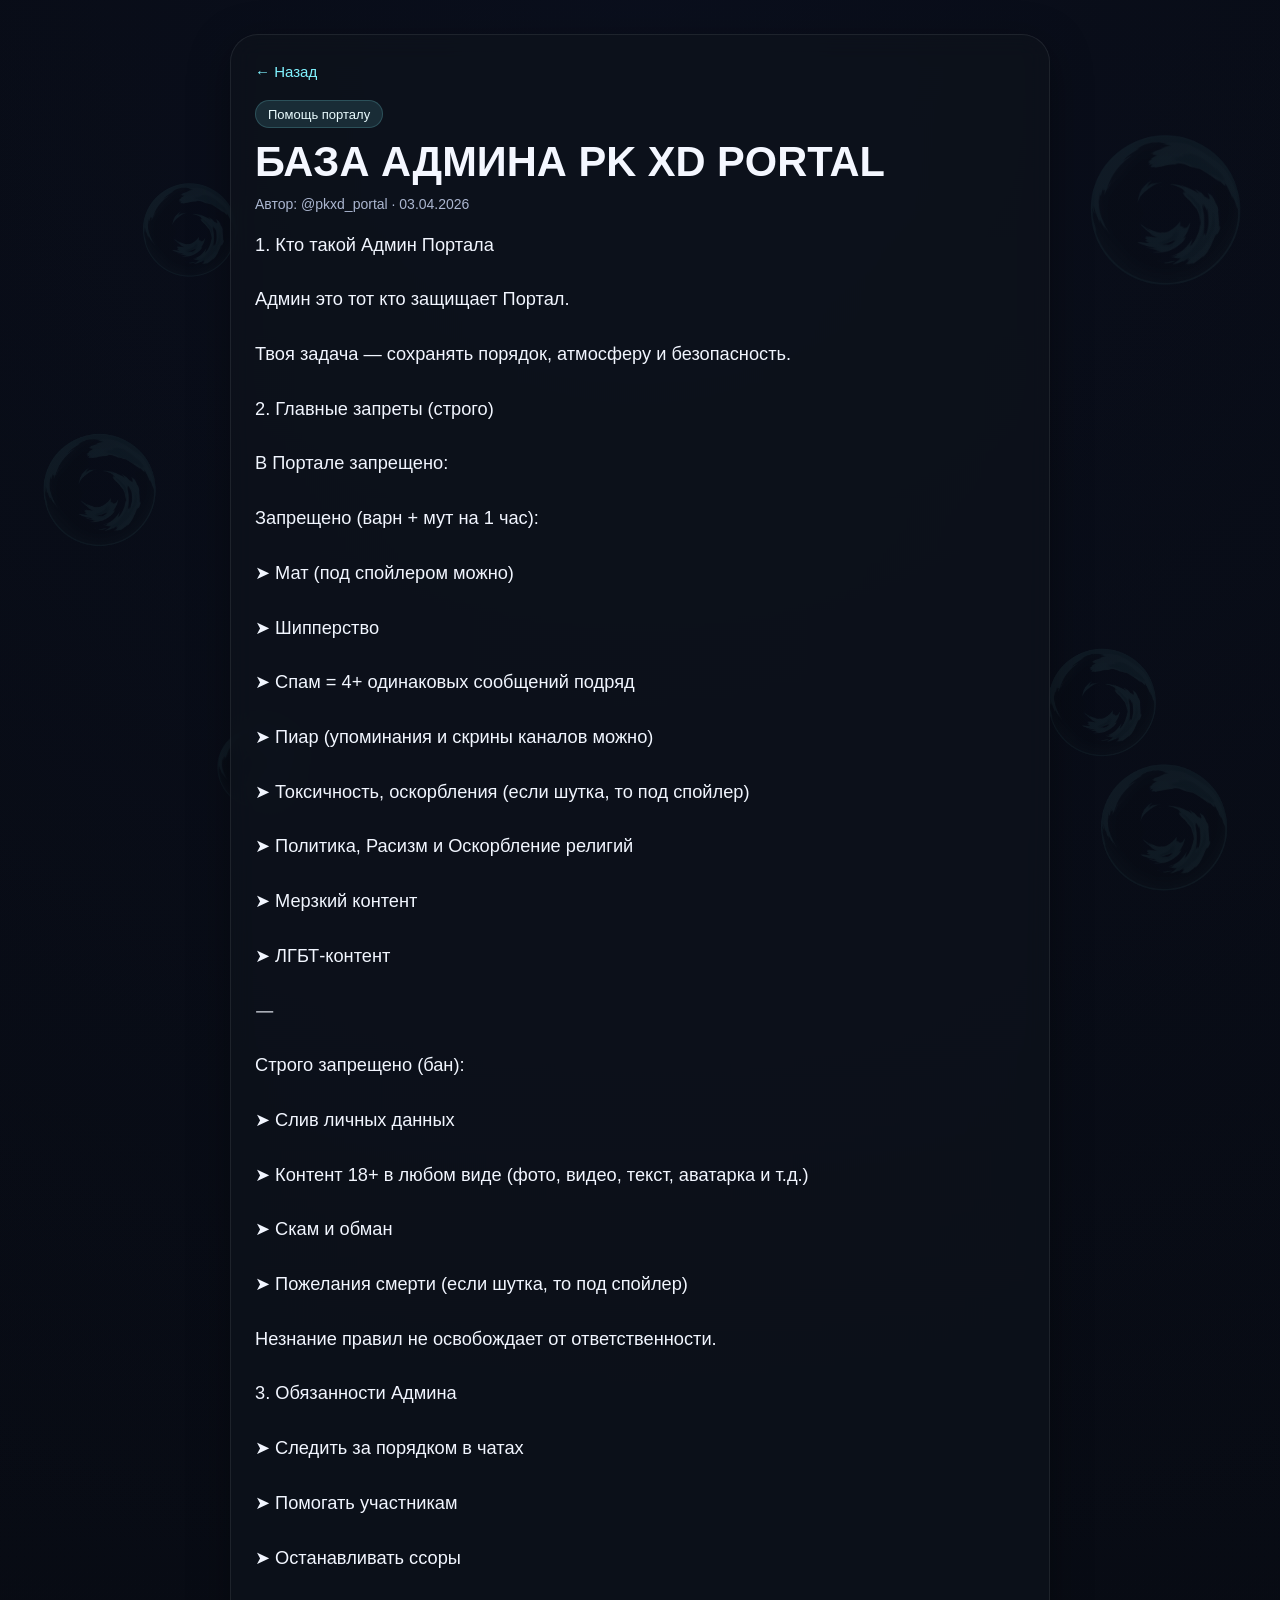
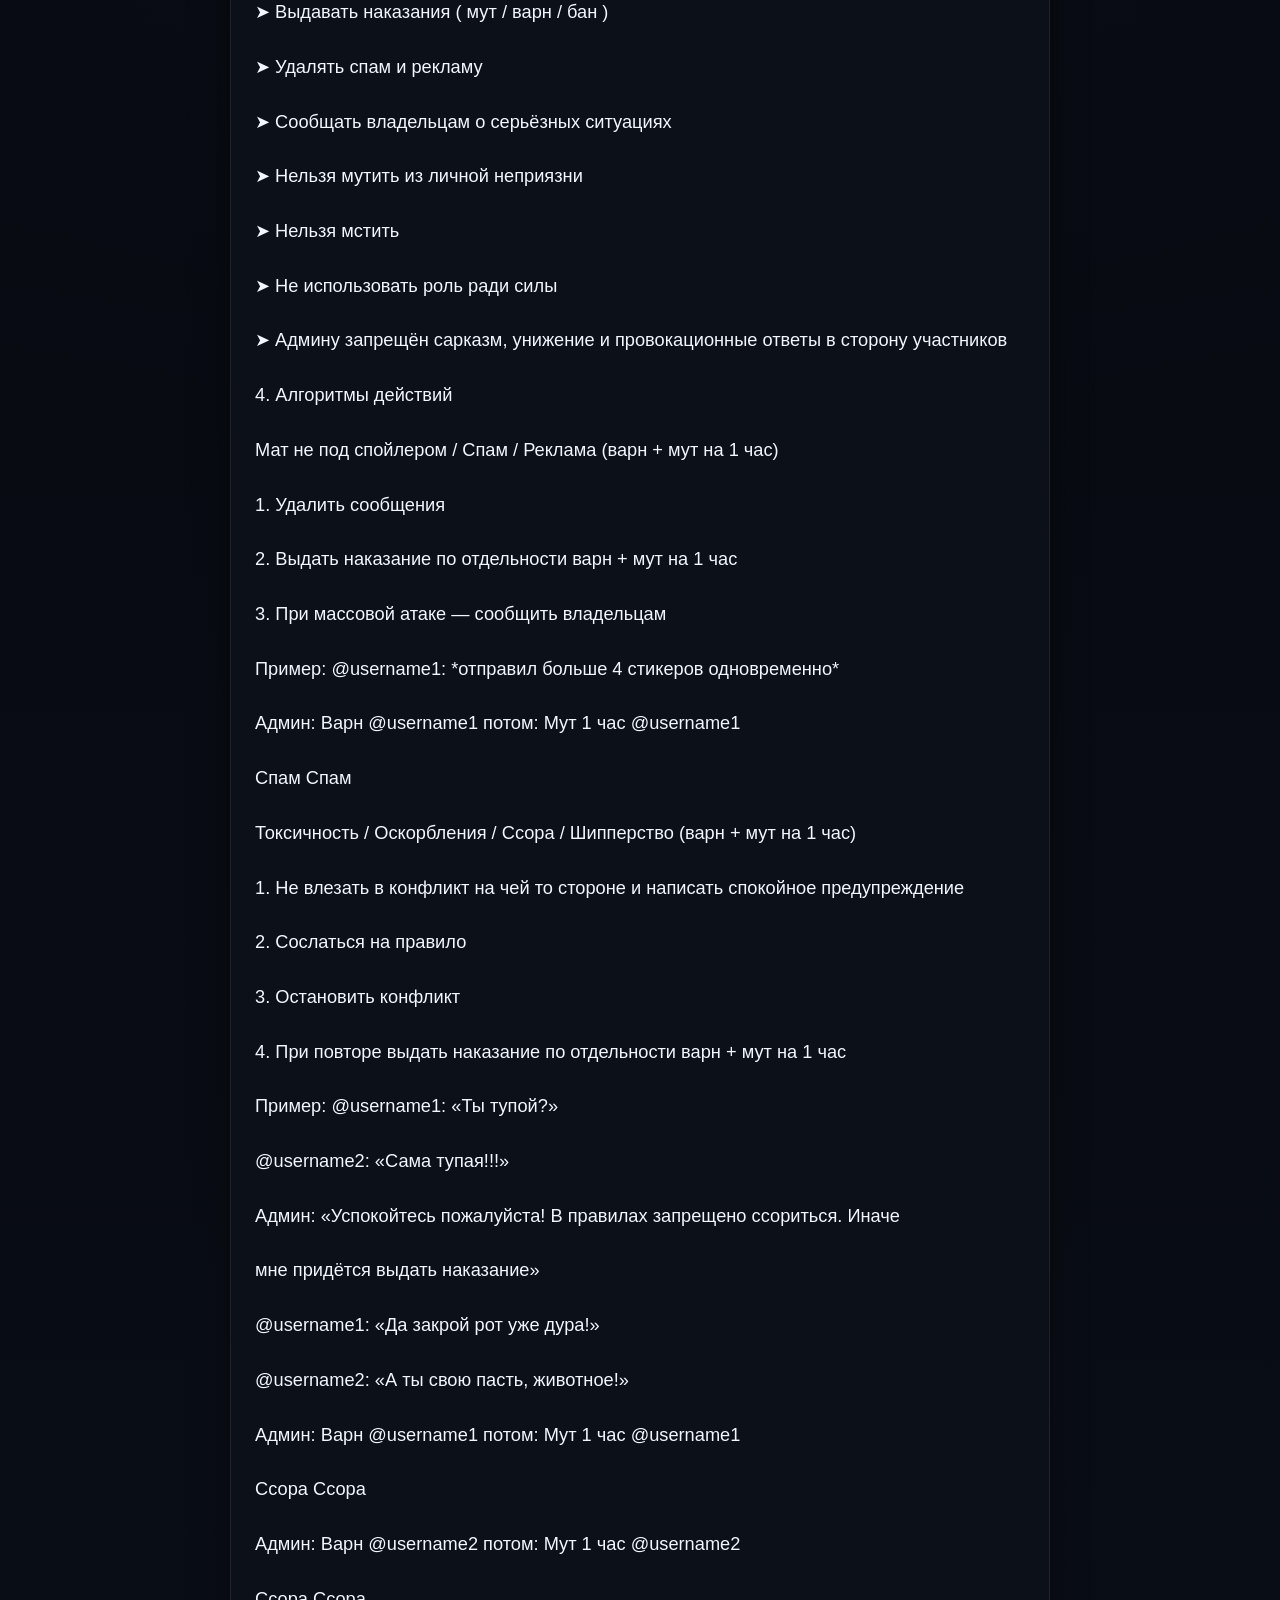
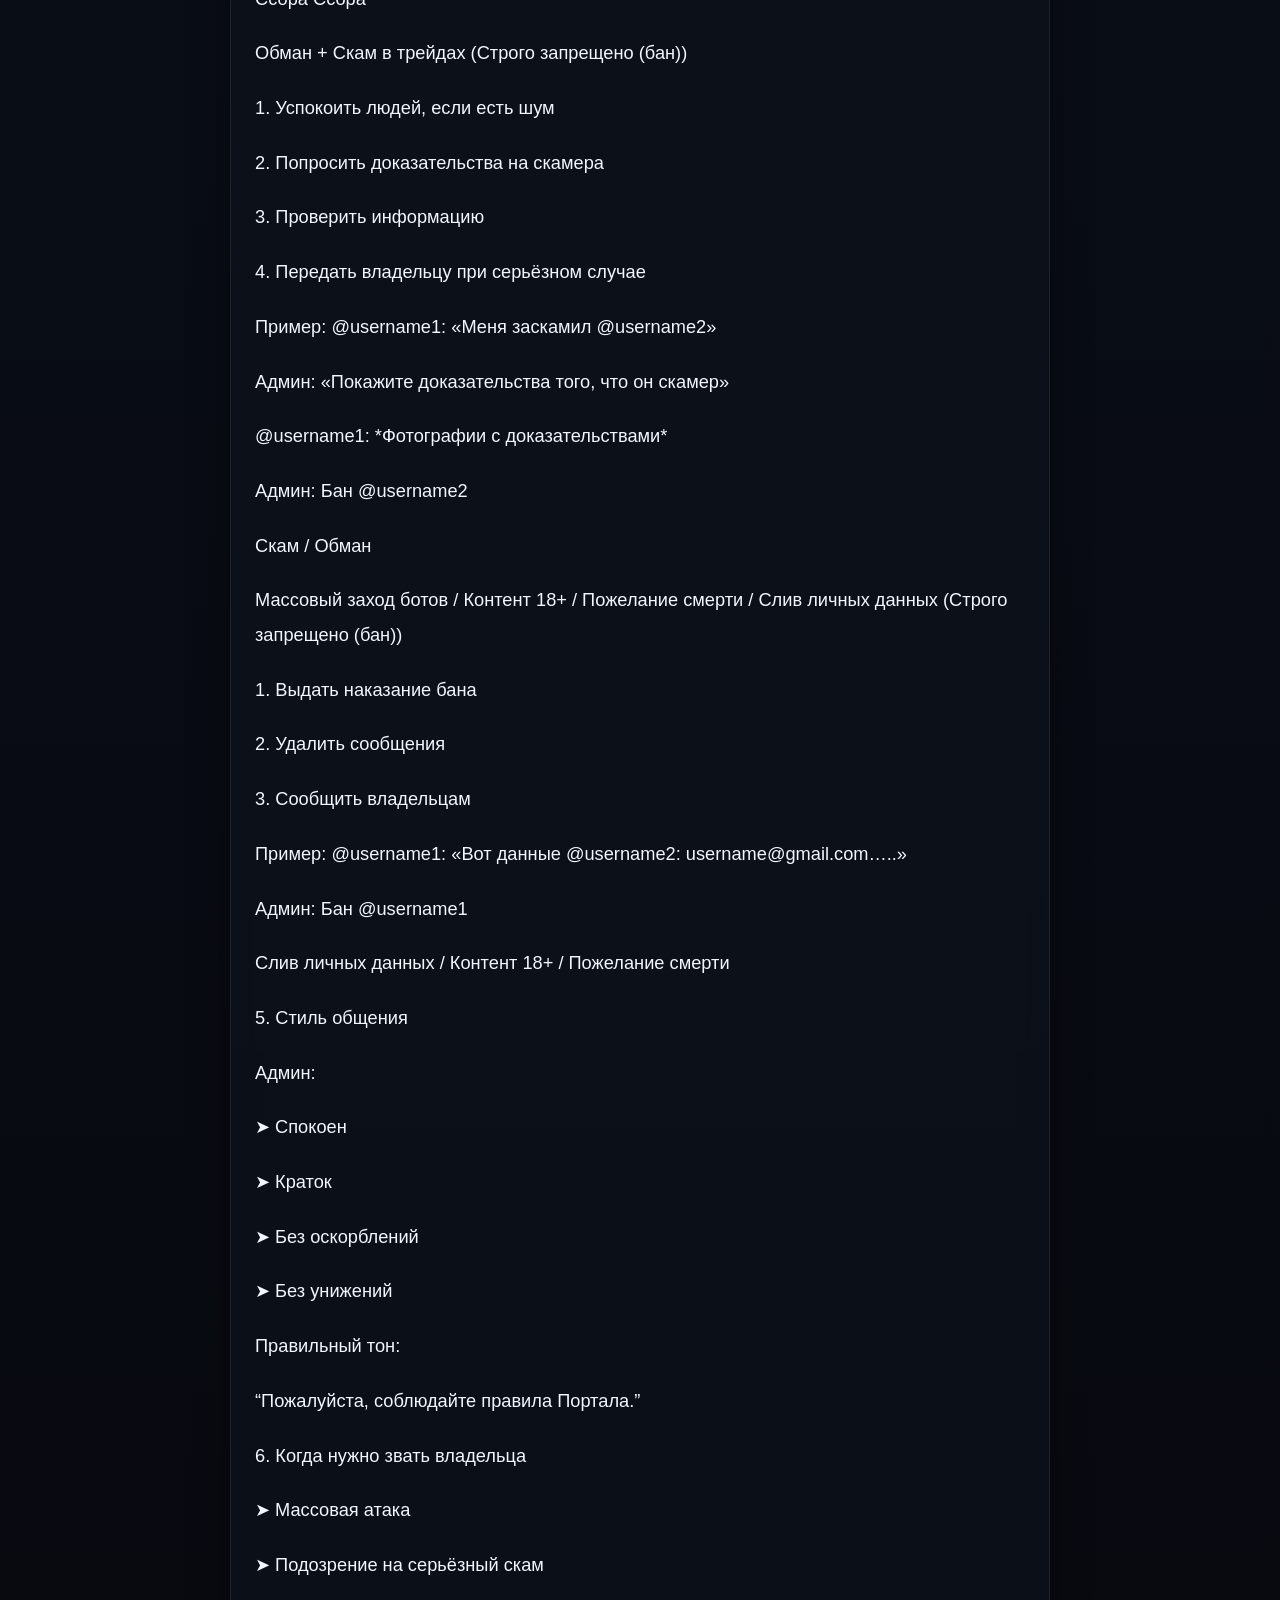
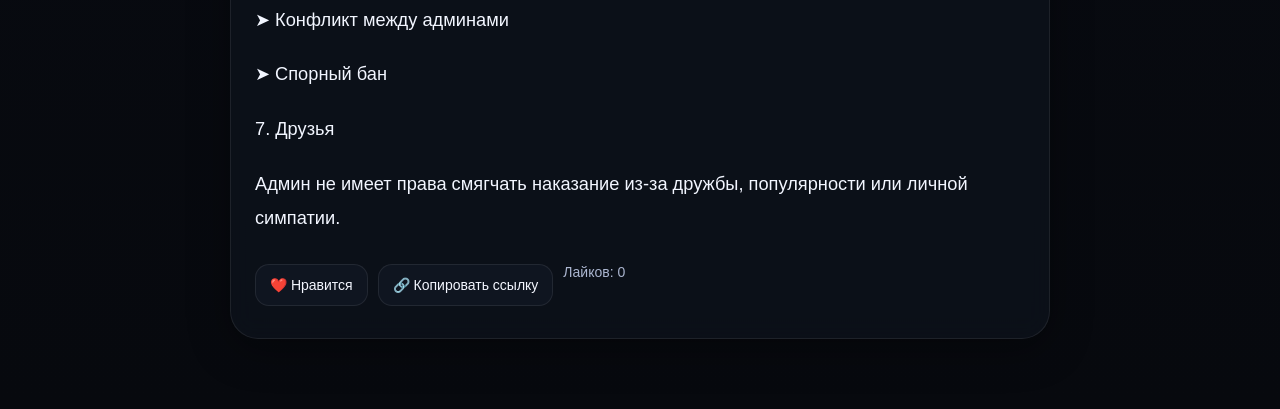
==== posts/baza-admin.html @ b3822180 "Create post: baza-admin" ====
<!DOCTYPE html>
<html lang="ru">
<head>
  <meta charset="UTF-8" />
  <meta name="viewport" content="width=device-width, initial-scale=1.0" />
  <title>БАЗА АДМИНА PK XD PORTAL</title>
  <meta name="description" content="Как стать администратором в PK XD PORTAL" />
  <meta property="og:title" content="БАЗА АДМИНА PK XD PORTAL" />
  <meta property="og:description" content="Как стать администратором в PK XD PORTAL" />
  <meta property="og:type" content="article" />
  <meta property="og:url" content="https://pkxdportal.github.io/pkxd-portal-posts/posts/baza-admin.html" />
  <meta property="og:image" content="https://pkxdportal.github.io/pkxd-portal-posts/assets/portal-badge.png" />
  <link rel="stylesheet" href="../style.css" />
</head>
<body>
  <div class="page-bg"></div>

  <div class="post-page-wrap">
    <div class="post-page">
      <a class="back-link" href="../index.html">← Назад</a>

      <div class="tag-row">
        <span class="tag">Помощь порталу</span>
        
      </div>

      

      <h1>БАЗА АДМИНА PK XD PORTAL</h1>
      <div class="meta">Автор: @pkxd_portal · 03.04.2026</div>

      <div class="post-content">
        <p>1. Кто такой Админ Портала</p><p>Админ это тот кто защищает Портал.</p><p>Твоя задача — сохранять порядок, атмосферу и безопасность.</p><p>2. Главные запреты (строго)</p><p>В Портале запрещено:</p><p>Запрещено (варн + мут на 1 час):</p><p>➤ Мат (под спойлером можно)</p><p>➤ Шипперство</p><p>➤ Спам = 4+ одинаковых сообщений подряд</p><p>➤ Пиар (упоминания и скрины каналов можно)</p><p>➤ Токсичность, оскорбления (если шутка, то под спойлер)</p><p>➤ Политика, Расизм и Оскорбление религий</p><p>➤ Мерзкий контент</p><p>➤ ЛГБТ-контент</p><p>⸻</p><p>Строго запрещено (бан):</p><p>➤ Слив личных данных</p><p>➤ Контент 18+ в любом виде (фото, видео, текст, аватарка и т.д.)</p><p>➤ Скам и обман</p><p>➤ Пожелания смерти (если шутка, то под спойлер)</p><p>Незнание правил не освобождает от ответственности.</p><p>3. Обязанности Админа</p><p>➤ Следить за порядком в чатах</p><p>➤ Помогать участникам</p><p>➤ Останавливать ссоры</p><p>➤ Выдавать наказания ( мут / варн / бан )</p><p>➤ Удалять спам и рекламу</p><p>➤ Сообщать владельцам о серьёзных ситуациях</p><p>➤ Нельзя мутить из личной неприязни</p><p>➤ Нельзя мстить</p><p>➤ Не использовать роль ради силы</p><p>➤ Админу запрещён сарказм, унижение и провокационные ответы в сторону участников</p><p>4. Алгоритмы действий</p><p>Мат не под спойлером / Спам / Реклама (варн + мут на 1 час)</p><p>1. Удалить сообщения</p><p>2. Выдать наказание по отдельности варн + мут на 1 час</p><p>3. При массовой атаке — сообщить владельцам</p><p>Пример: @username1: *отправил больше 4 стикеров одновременно*</p><p>Админ: Варн @username1    потом:      Мут 1 час @username1</p><p>Спам                                            Спам</p><p>Токсичность / Оскорбления / Ссора / Шипперство (варн + мут на 1 час)</p><p>1. Не влезать в конфликт на чей то стороне и написать спокойное предупреждение</p><p>2. Сослаться на правило</p><p>3. Остановить конфликт</p><p>4. При повторе выдать наказание по отдельности варн + мут на 1 час</p><p>Пример: @username1: «Ты тупой?»</p><p>@username2: «Сама тупая!!!»</p><p>Админ: «Успокойтесь пожалуйста! В правилах запрещено ссориться. Иначе</p><p>мне придётся выдать наказание»</p><p>@username1: «Да закрой рот уже дура!»</p><p>@username2: «А ты свою пасть, животное!»</p><p>Админ: Варн @username1    потом:      Мут 1 час @username1</p><p>Ссора                                           Ссора</p><p>Админ: Варн @username2    потом:      Мут 1 час @username2</p><p>Ссора                                           Ссора</p><p>Обман + Скам в трейдах (Строго запрещено (бан))</p><p>1. Успокоить людей, если есть шум</p><p>2. Попросить доказательства на скамера</p><p>3. Проверить информацию</p><p>4. Передать владельцу при серьёзном случае</p><p>Пример: @username1: «Меня заскамил @username2»</p><p>Админ: «Покажите доказательства того, что он скамер»</p><p>@username1: *Фотографии с доказательствами*</p><p>Админ: Бан @username2</p><p>Скам / Обман</p><p>Массовый заход ботов / Контент 18+ / Пожелание смерти / Слив личных данных (Строго запрещено (бан))</p><p>1. Выдать наказание бана</p><p>2. Удалить сообщения</p><p>3. Сообщить владельцам</p><p>Пример: @username1: «Вот данные @username2: username@gmail.com…..»</p><p>Админ: Бан @username1</p><p>Слив личных данных / Контент 18+ / Пожелание смерти</p><p>5. Стиль общения</p><p>Админ:</p><p>➤ Спокоен</p><p>➤ Краток</p><p>➤ Без оскорблений</p><p>➤ Без унижений</p><p>Правильный тон:</p><p>“Пожалуйста, соблюдайте правила Портала.”</p><p>6. Когда нужно звать владельца</p><p>➤ Массовая атака</p><p>➤ Подозрение на серьёзный скам</p><p>➤ Конфликт между админами</p><p>➤ Спорный бан</p><p>7. Друзья</p><p>Админ не имеет права смягчать наказание из-за дружбы, популярности или личной симпатии.</p>
      </div>

      <div class="post-actions">
        <button class="action-btn" id="likeBtn">❤️ Нравится</button>
        <button class="action-btn" id="copyBtn">🔗 Копировать ссылку</button>
        <span class="like-count" id="likeCount">Лайков: 0</span>
      </div>
    </div>
  </div>

  <script>
    const slug = "baza-admin";
    const likeKey = "likes_" + slug;
    const likedKey = "liked_" + slug;

    const countEl = document.getElementById("likeCount");
    const likeBtn = document.getElementById("likeBtn");
    const copyBtn = document.getElementById("copyBtn");

    function refreshLikes() {
      const count = parseInt(localStorage.getItem(likeKey) || "0", 10);
      const liked = localStorage.getItem(likedKey) === "1";
      countEl.textContent = "Лайков: " + count;
      likeBtn.textContent = liked ? "💖 Лайк поставлен" : "❤️ Нравится";
    }

    likeBtn.addEventListener("click", () => {
      const liked = localStorage.getItem(likedKey) === "1";
      let count = parseInt(localStorage.getItem(likeKey) || "0", 10);

      if (liked) {
        count = Math.max(0, count - 1);
        localStorage.setItem(likedKey, "0");
      } else {
        count += 1;
        localStorage.setItem(likedKey, "1");
      }

      localStorage.setItem(likeKey, String(count));
      refreshLikes();
    });

    copyBtn.addEventListener("click", async () => {
      try {
        await navigator.clipboard.writeText(window.location.href);
        copyBtn.textContent = "✅ Ссылка скопирована";
        setTimeout(() => {
          copyBtn.textContent = "🔗 Копировать ссылку";
        }, 1800);
      } catch (e) {
        alert("Не удалось скопировать ссылку");
      }
    });

    refreshLikes();
  </script>
</body>
</html>
---- style.css ----
* {
  box-sizing: border-box;
}

:root {
  --bg: #07090e;
  --panel: rgba(18, 22, 32, 0.82);
  --panel-border: rgba(255, 255, 255, 0.08);
  --text: #f4f7ff;
  --muted: #acb7d1;
  --accent: #80f3ff;
  --accent-2: #ff77d9;
  --danger: #ff6f7d;
  --shadow: 0 10px 40px rgba(0, 0, 0, 0.35);
}

html {
  scroll-behavior: smooth;
}

body {
  margin: 0;
  font-family: Inter, Arial, sans-serif;
  background:
    radial-gradient(circle at top, rgba(20, 30, 60, 0.35), transparent 40%),
    linear-gradient(180deg, #05070c, #090d16 60%, #07090e);
  color: var(--text);
  min-height: 100vh;
  overflow-x: hidden;
}

.page-bg {
  position: fixed;
  inset: 0;
  pointer-events: none;
  z-index: 0;
  background-image:
    url("assets/portal-bg.webp"),
    url("assets/portal-bg.webp"),
    url("assets/portal-bg.webp"),
    url("assets/portal-bg.webp"),
    url("assets/portal-bg.webp"),
    url("assets/portal-bg.webp");
  background-repeat: no-repeat;
  background-size:
    160px 160px,
    120px 120px,
    135px 135px,
    100px 100px,
    115px 115px,
    85px 85px;
  background-position:
    right 34px top 130px,
    left 40px top 430px,
    right 48px top 760px,
    left 140px top 180px,
    right 120px bottom 140px,
    left 18% bottom 90px;
  opacity: 0.06;
}

.container {
  position: relative;
  z-index: 1;
  max-width: 980px;
  margin: 0 auto;
  padding: 36px 20px 60px;
}

.hero {
  margin-bottom: 28px;
}

.hero-top {
  display: flex;
  align-items: center;
  justify-content: space-between;
  gap: 16px;
  margin-bottom: 22px;
  flex-wrap: wrap;
}

.hero-title-wrap {
  display: flex;
  align-items: center;
  gap: 16px;
  min-width: 0;
}

.hero-icon {
  width: 64px;
  height: 64px;
  object-fit: contain;
  filter: drop-shadow(0 0 18px rgba(128, 243, 255, 0.18));
}

.hero h1 {
  margin: 0;
  font-size: 3rem;
  line-height: 1;
  letter-spacing: -0.03em;
}

.subtitle {
  margin: 10px 0 0;
  color: var(--muted);
  font-size: 1.1rem;
}

.owner-actions {
  margin-left: auto;
  display: flex;
  gap: 10px;
  align-items: center;
  flex-wrap: wrap;
}

.owner-btn,
.primary-btn,
.secondary-btn {
  border: 1px solid rgba(255, 255, 255, 0.08);
  background: rgba(18, 24, 36, 0.82);
  color: var(--text);
  border-radius: 14px;
  padding: 10px 14px;
  cursor: pointer;
  font-size: 14px;
  box-shadow: var(--shadow);
  transition: border-color 0.18s ease, transform 0.18s ease, opacity 0.18s ease;
}

.owner-btn:hover,
.primary-btn:hover,
.secondary-btn:hover {
  border-color: rgba(128, 243, 255, 0.22);
  transform: translateY(-1px);
}

.primary-btn {
  background: rgba(128, 243, 255, 0.12);
}

.secondary-btn {
  background: rgba(18, 24, 36, 0.82);
}

.primary-btn:disabled,
.secondary-btn:disabled,
.owner-btn:disabled {
  opacity: 0.6;
  cursor: not-allowed;
  transform: none;
}

.toolbar {
  display: flex;
  gap: 12px;
  flex-wrap: wrap;
}

.search-input,
.filter-select,
.form-input,
.form-textarea {
  background: rgba(17, 23, 34, 0.82);
  color: var(--text);
  border: 1px solid rgba(255, 255, 255, 0.08);
  border-radius: 16px;
  padding: 14px 16px;
  font-size: 15px;
  outline: none;
  box-shadow: var(--shadow);
  width: 100%;
}

.search-input::placeholder,
.form-input::placeholder,
.form-textarea::placeholder {
  color: rgba(172, 183, 209, 0.72);
}

.form-textarea {
  min-height: 220px;
  resize: vertical;
  font-family: inherit;
}

.search-input {
  flex: 1 1 320px;
}

.filter-select {
  min-width: 190px;
}

.section {
  margin-top: 28px;
}

.section-title {
  margin: 0 0 14px;
  font-size: 1.2rem;
  color: #dfe8ff;
}

.post-list {
  display: flex;
  flex-direction: column;
  gap: 18px;
}

.post-card {
  position: relative;
  background: var(--panel);
  border: 1px solid var(--panel-border);
  border-radius: 24px;
  padding: 24px 22px;
  backdrop-filter: blur(10px);
  box-shadow: var(--shadow);
  transition: transform 0.18s ease, border-color 0.18s ease, box-shadow 0.18s ease;
  overflow: hidden;
}

.post-card:hover {
  transform: translateY(-3px);
  border-color: rgba(128, 243, 255, 0.2);
  box-shadow: 0 16px 42px rgba(0, 0, 0, 0.45);
}

.post-card-link {
  display: block;
  text-decoration: none;
  color: inherit;
}

.post-card-image {
  width: 100%;
  height: auto;
  display: block;
  border-radius: 18px;
  margin-bottom: 16px;
  object-fit: cover;
  max-height: 380px;
}

.post-card h3 {
  margin: 0 0 10px;
  font-size: 2rem;
  line-height: 1.05;
  padding-right: 48px;
}

.post-card p {
  margin: 0;
  font-size: 1.15rem;
  line-height: 1.65;
  color: #f1f4ff;
}

.post-more-btn {
  position: absolute;
  top: 14px;
  right: 14px;
  display: none;
  width: 42px;
  height: 42px;
  border: 1px solid rgba(255, 255, 255, 0.08);
  background: rgba(18, 24, 36, 0.9);
  color: var(--text);
  border-radius: 999px;
  cursor: pointer;
  font-size: 22px;
  line-height: 1;
  z-index: 2;
  align-items: center;
  justify-content: center;
}

body.admin .post-more-btn {
  display: inline-flex;
}

.meta {
  color: var(--muted);
  font-size: 14px;
  margin-bottom: 16px;
}

.tag-row {
  display: flex;
  gap: 8px;
  flex-wrap: wrap;
  margin-bottom: 12px;
}

.tag {
  display: inline-flex;
  align-items: center;
  min-height: 28px;
  padding: 0 12px;
  border-radius: 999px;
  font-size: 13px;
  color: #eafcff;
  background: rgba(128, 243, 255, 0.12);
  border: 1px solid rgba(128, 243, 255, 0.18);
}

.pin-tag {
  background: rgba(255, 119, 217, 0.12);
  border-color: rgba(255, 119, 217, 0.22);
  color: #ffdff7;
}

.hidden {
  display: none !important;
}

.empty-state {
  background: var(--panel);
  border: 1px solid var(--panel-border);
  border-radius: 24px;
  padding: 24px;
  color: var(--muted);
}

/* modal */
.modal-backdrop {
  position: fixed;
  inset: 0;
  background: rgba(3, 6, 12, 0.76);
  backdrop-filter: blur(6px);
  z-index: 40;
  display: flex;
  align-items: center;
  justify-content: center;
  padding: 20px;
  overflow-y: auto;
}

.modal-card {
  width: 100%;
  max-width: 840px;
  max-height: calc(100vh - 40px);
  background: rgba(14, 18, 28, 0.96);
  border: 1px solid rgba(255, 255, 255, 0.08);
  border-radius: 28px;
  box-shadow: var(--shadow);
  overflow: hidden;
  display: flex;
  flex-direction: column;
}

.modal-header,
.modal-footer {
  padding: 18px 22px;
  border-bottom: 1px solid rgba(255, 255, 255, 0.06);
  flex-shrink: 0;
}

.modal-footer {
  border-bottom: none;
  border-top: 1px solid rgba(255, 255, 255, 0.06);
  display: flex;
  justify-content: flex-end;
  gap: 10px;
}

.modal-header {
  display: flex;
  align-items: center;
  justify-content: space-between;
}

.modal-header h2 {
  margin: 0;
  font-size: 1.3rem;
  padding-right: 12px;
}

.modal-close {
  border: none;
  background: transparent;
  color: var(--text);
  cursor: pointer;
  font-size: 22px;
  flex-shrink: 0;
}

.modal-body {
  padding: 22px;
  display: flex;
  flex-direction: column;
  gap: 16px;
  overflow-y: auto;
}

.form-label {
  display: flex;
  flex-direction: column;
  gap: 8px;
  color: #dfe8ff;
  font-size: 14px;
}

.form-grid {
  display: grid;
  grid-template-columns: 1fr auto;
  gap: 14px;
  align-items: end;
}

.checkbox-label {
  flex-direction: row;
  align-items: center;
  gap: 10px;
  padding-top: 30px;
}

.checkbox-label input[type="checkbox"] {
  width: 18px;
  height: 18px;
}

.image-tools {
  display: grid;
  grid-template-columns: 1fr auto auto;
  gap: 10px;
  align-items: center;
}

.image-preview-wrap {
  width: 100%;
}

.image-preview {
  width: 100%;
  max-height: 260px;
  object-fit: cover;
  display: block;
  border-radius: 18px;
  border: 1px solid rgba(255, 255, 255, 0.08);
}

.admin-menu {
  position: absolute;
  z-index: 50;
  min-width: 180px;
  max-width: calc(100vw - 24px);
  padding: 8px;
  background: rgba(14, 18, 28, 0.98);
  border: 1px solid rgba(255, 255, 255, 0.08);
  border-radius: 16px;
  box-shadow: var(--shadow);
  display: flex;
  flex-direction: column;
  gap: 6px;
}

.admin-menu button {
  border: none;
  background: rgba(255, 255, 255, 0.03);
  color: var(--text);
  text-align: left;
  padding: 10px 12px;
  border-radius: 12px;
  cursor: pointer;
  font-size: 14px;
}

.admin-menu button:hover {
  background: rgba(255, 255, 255, 0.07);
}

.admin-menu .danger-btn {
  color: #ffd7dc;
  background: rgba(255, 111, 125, 0.1);
}

.admin-menu .danger-btn:hover {
  background: rgba(255, 111, 125, 0.16);
}

/* post page */
.post-page-wrap {
  position: relative;
  z-index: 1;
  max-width: 860px;
  margin: 0 auto;
  padding: 34px 20px 70px;
}

.post-page {
  background: rgba(14, 18, 28, 0.78);
  border: 1px solid rgba(255, 255, 255, 0.08);
  border-radius: 28px;
  padding: 28px 24px 32px;
  backdrop-filter: blur(12px);
  box-shadow: var(--shadow);
}

.back-link {
  display: inline-block;
  margin-bottom: 20px;
  color: var(--accent);
  text-decoration: none;
  font-size: 15px;
}

.back-link:hover {
  text-decoration: underline;
}

.post-cover {
  margin-bottom: 18px;
}

.post-cover img {
  width: 100%;
  max-height: 460px;
  object-fit: cover;
  display: block;
  border-radius: 22px;
}

.post-page h1 {
  margin: 0 0 12px;
  font-size: 2.6rem;
  line-height: 1.05;
}

.post-content {
  font-size: 1.14rem;
  line-height: 1.9;
  color: #f2f6ff;
}

.post-content p {
  margin: 0 0 1.1em;
}

.post-content a {
  color: var(--accent);
  text-decoration: underline;
  word-break: break-word;
}

.post-content a:hover {
  opacity: 0.9;
}

.post-actions {
  display: flex;
  gap: 10px;
  flex-wrap: wrap;
  margin-top: 28px;
}

.action-btn {
  border: 1px solid rgba(255, 255, 255, 0.08);
  background: rgba(18, 24, 36, 0.82);
  color: var(--text);
  border-radius: 14px;
  padding: 12px 14px;
  cursor: pointer;
  font-size: 14px;
}

.like-count {
  color: var(--muted);
  font-size: 14px;
}

@media (max-width: 700px) {
  .container {
    padding: 28px 16px 52px;
  }

  .hero {
    margin-bottom: 22px;
  }

  .hero-top {
    gap: 12px;
    margin-bottom: 18px;
  }

  .hero-title-wrap {
    width: 100%;
    gap: 12px;
  }

  .hero h1 {
    font-size: 2rem;
    line-height: 0.98;
    letter-spacing: -0.02em;
  }

  .subtitle {
    font-size: 0.98rem;
    margin-top: 8px;
  }

  .hero-icon {
    width: 44px;
    height: 44px;
    flex-shrink: 0;
  }

  .owner-actions {
    width: 100%;
    margin-left: 0;
    display: flex;
    flex-direction: column;
  }

  .owner-btn,
  .primary-btn,
  .secondary-btn {
    width: 100%;
  }

  .toolbar {
    gap: 10px;
  }

  .search-input,
  .filter-select,
  .form-input,
  .form-textarea {
    width: 100%;
    min-width: 0;
    padding: 14px 14px;
    font-size: 14px;
  }

  .post-card {
    padding: 20px 18px;
    border-radius: 22px;
  }

  .post-card h3,
  .post-page h1 {
    font-size: 1.55rem;
    line-height: 1.04;
  }

  .post-card p,
  .post-content {
    font-size: 1rem;
    line-height: 1.75;
  }

  .meta {
    font-size: 13px;
  }

  .tag {
    font-size: 12px;
    min-height: 26px;
    padding: 0 11px;
  }

  .form-grid,
  .image-tools {
    grid-template-columns: 1fr;
  }

  .checkbox-label {
    padding-top: 4px;
  }

  .modal-backdrop {
    align-items: flex-start;
    padding: 12px;
  }

  .modal-card {
    max-height: calc(100vh - 24px);
    border-radius: 22px;
  }

  .modal-body {
    padding: 16px;
  }

  .modal-header,
  .modal-footer {
    padding: 14px 16px;
  }

  .modal-footer {
    flex-direction: column;
  }

  .post-more-btn {
    top: 12px;
    right: 12px;
    width: 40px;
    height: 40px;
  }

  .admin-menu {
    min-width: 160px;
  }

  .page-bg {
    background-image:
      url("assets/portal-bg.webp"),
      url("assets/portal-bg.webp"),
      url("assets/portal-bg.webp"),
      url("assets/portal-bg.webp"),
      url("assets/portal-bg.webp"),
      url("assets/portal-bg.webp");
    background-repeat: no-repeat;
    background-size:
      96px 96px,
      74px 74px,
      84px 84px,
      64px 64px,
      76px 76px,
      56px 56px;
    background-position:
      right -10px top 205px,
      left -8px top 690px,
      right -10px top 1080px,
      left 74% top 430px,
      left 6px bottom 180px,
      right 12% bottom 80px;
    opacity: 0.05;
  }
}
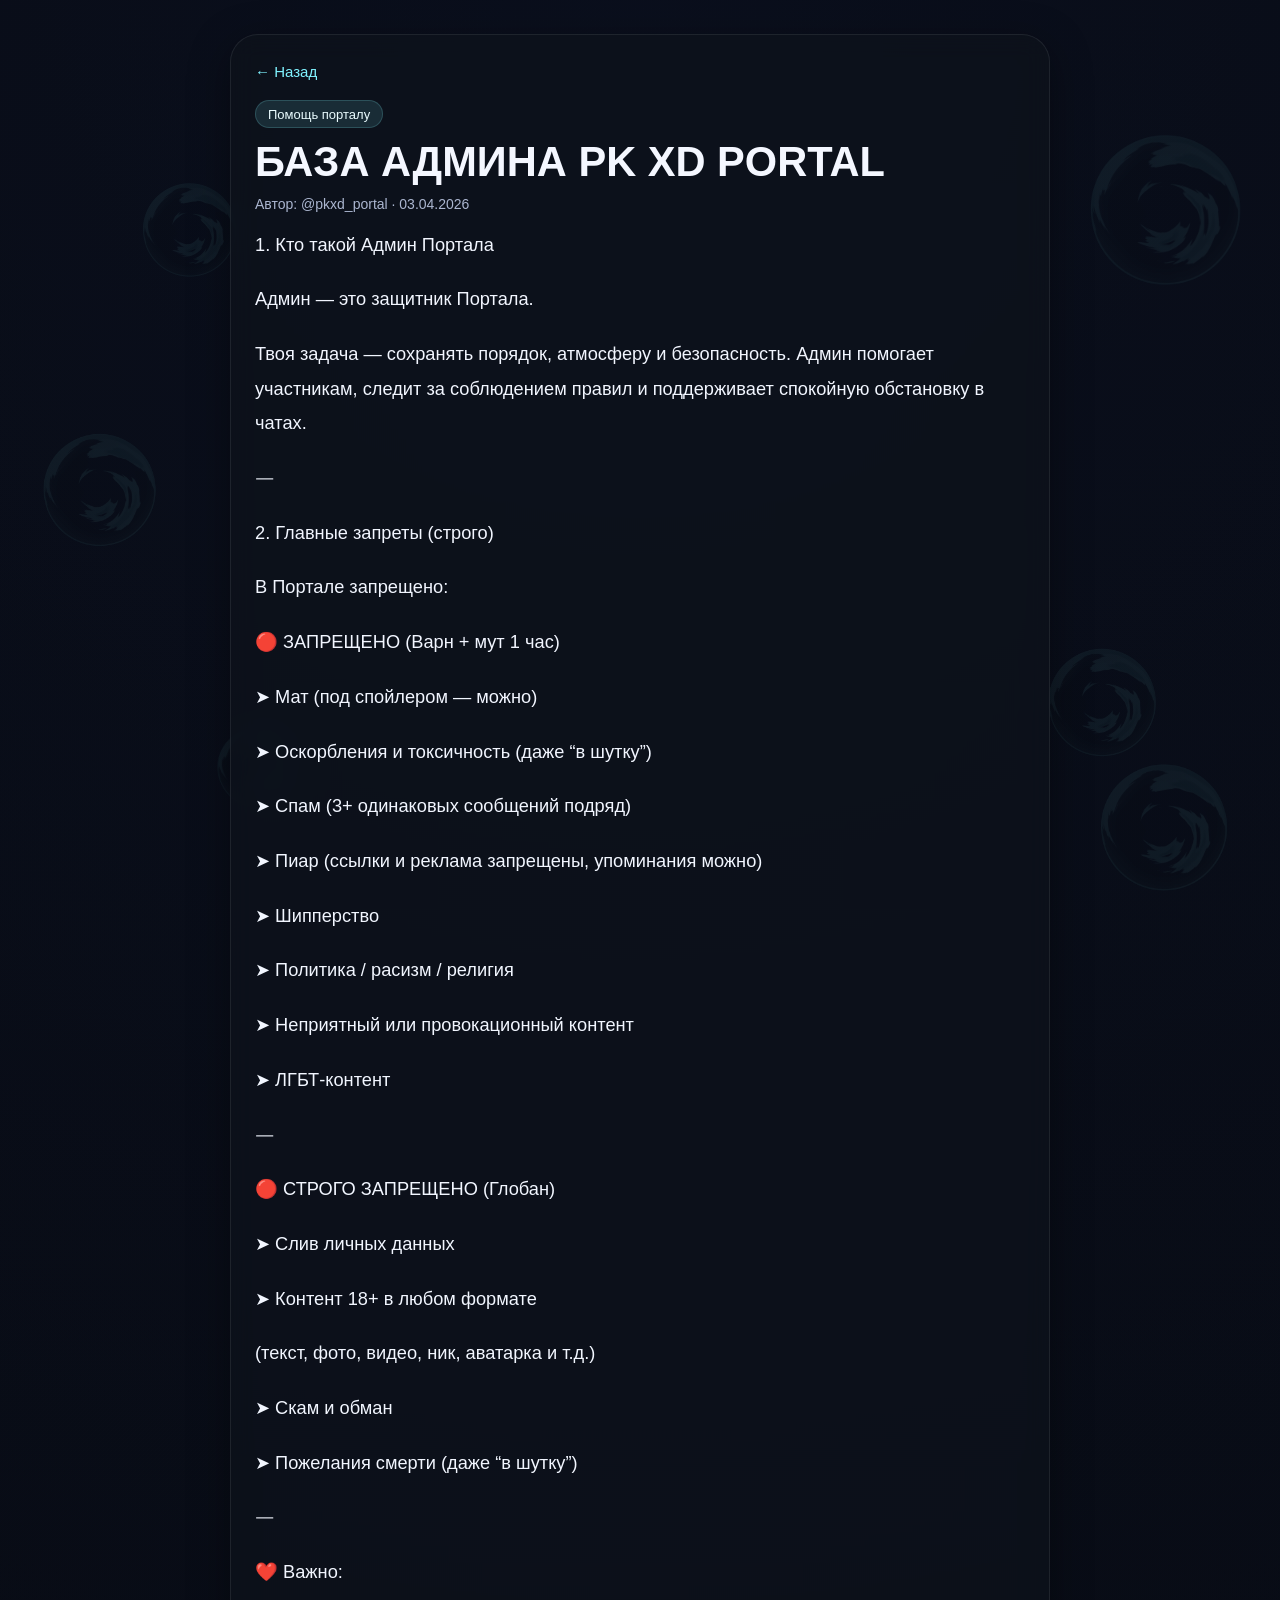
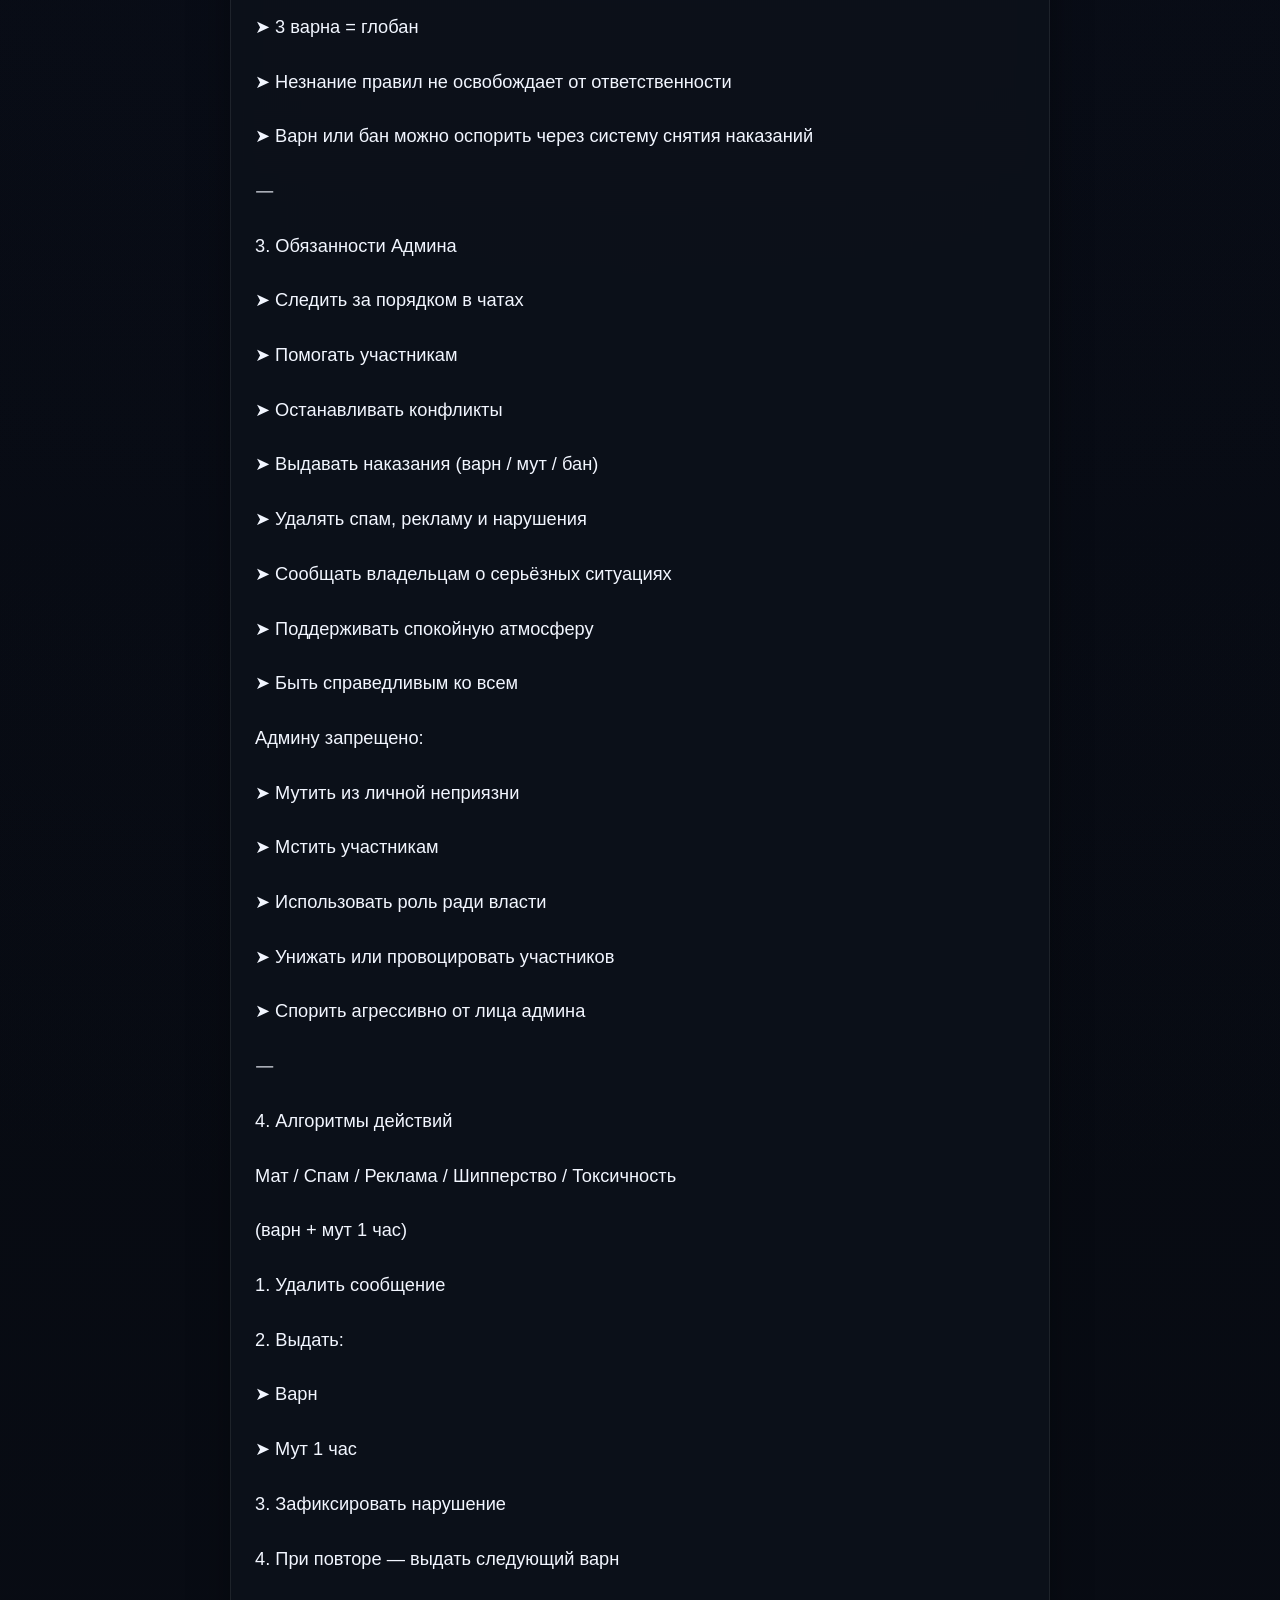
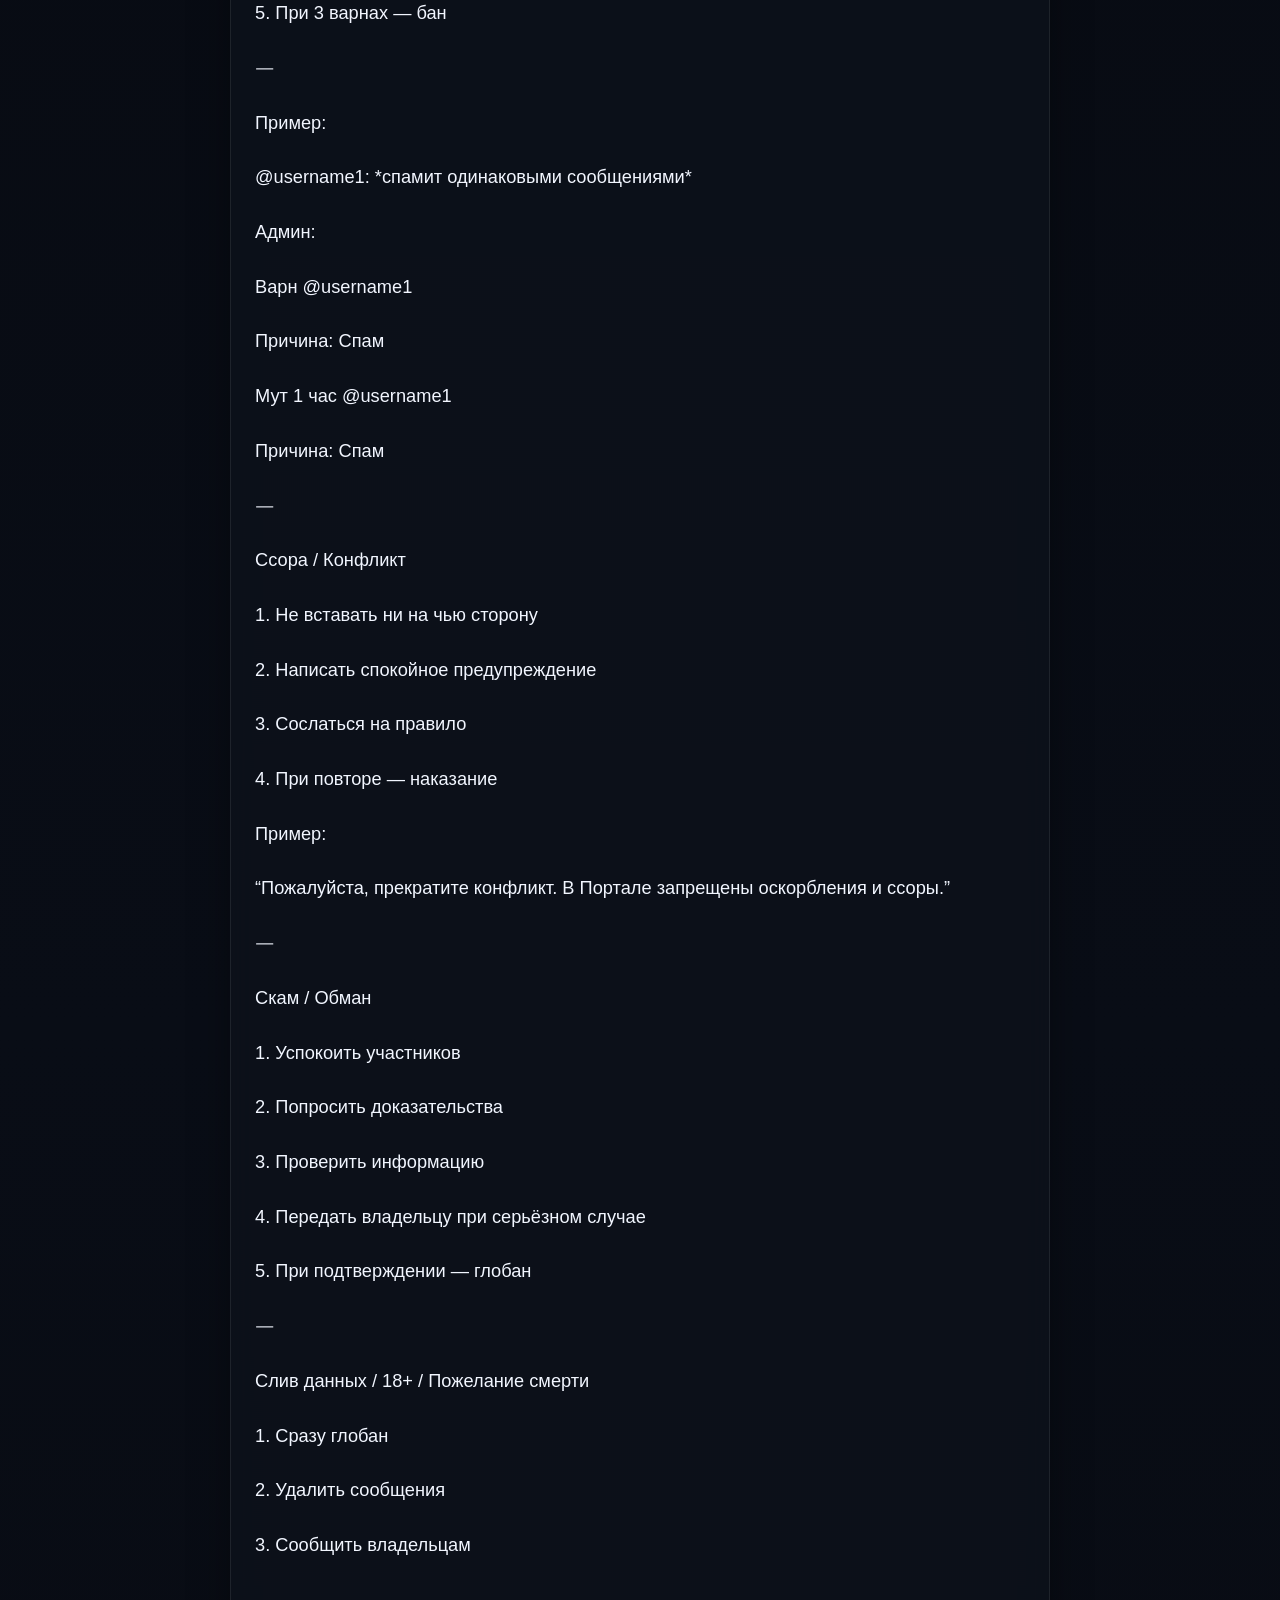
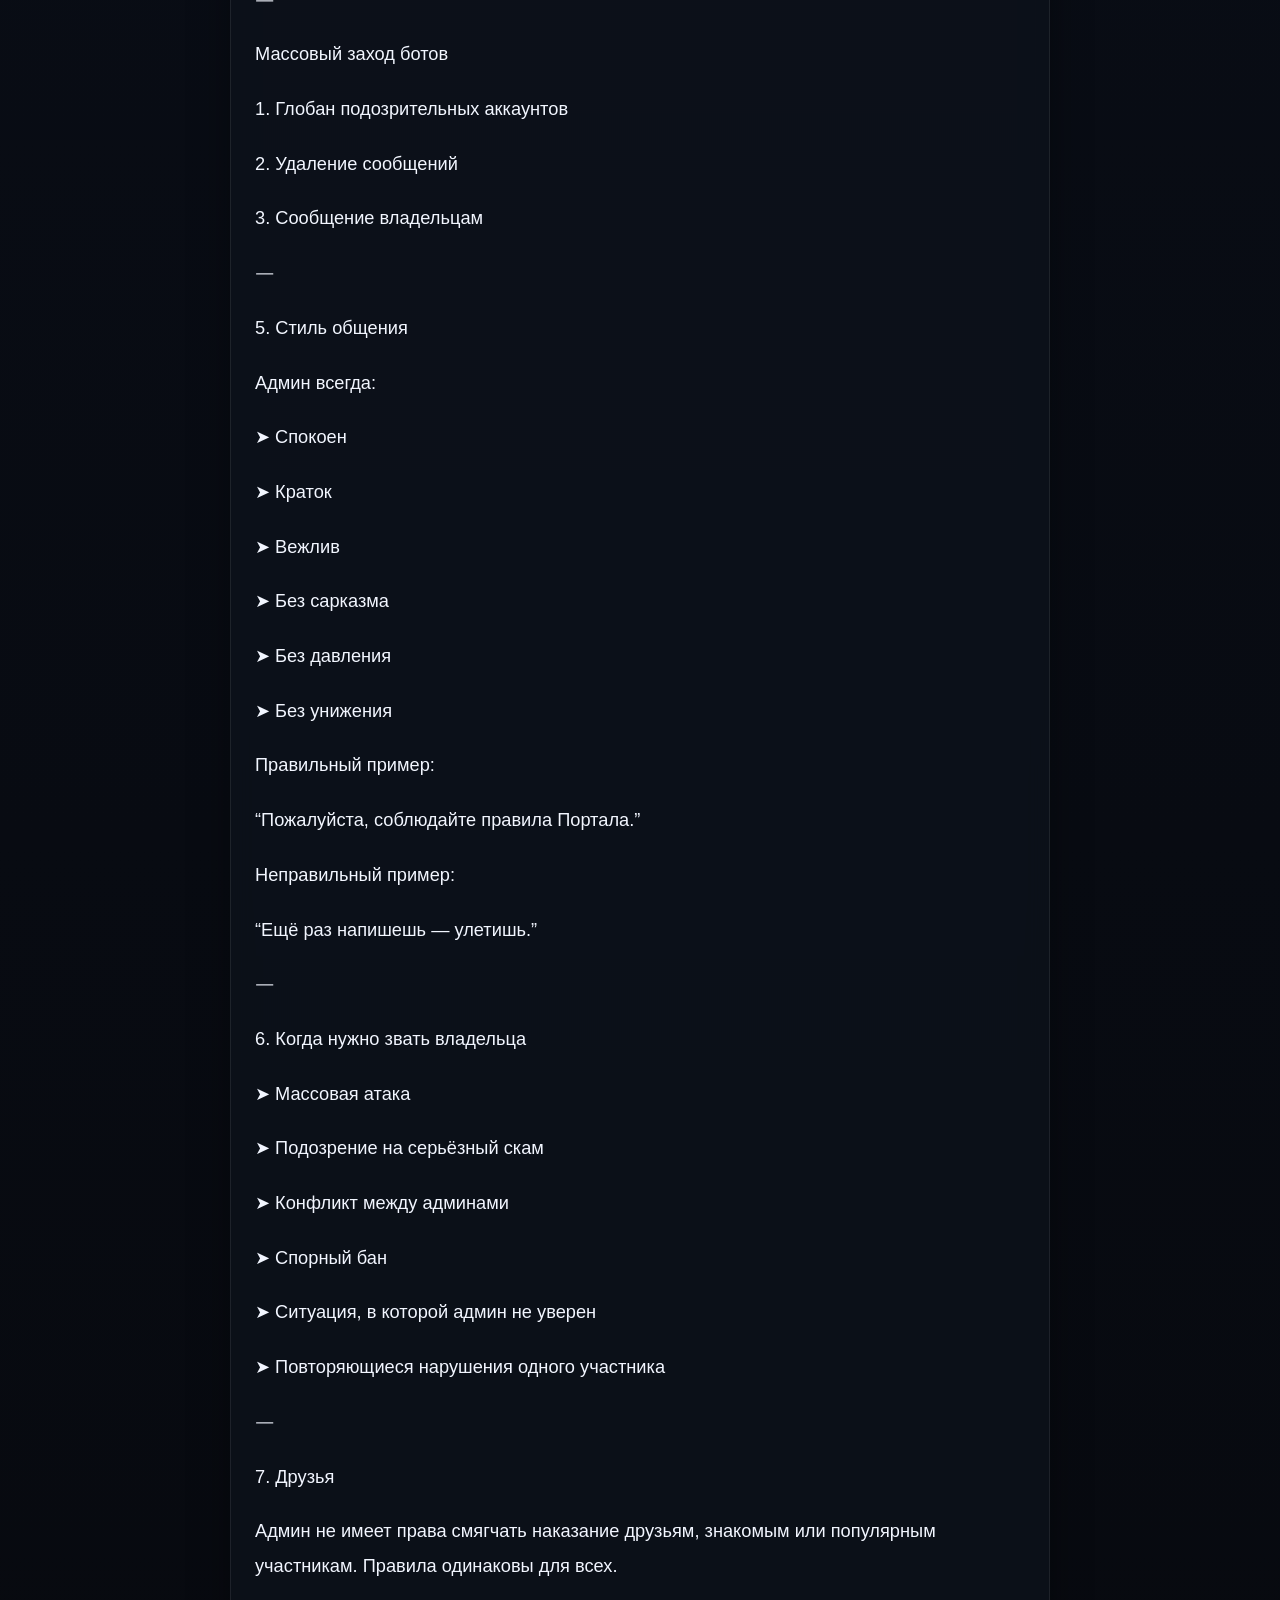
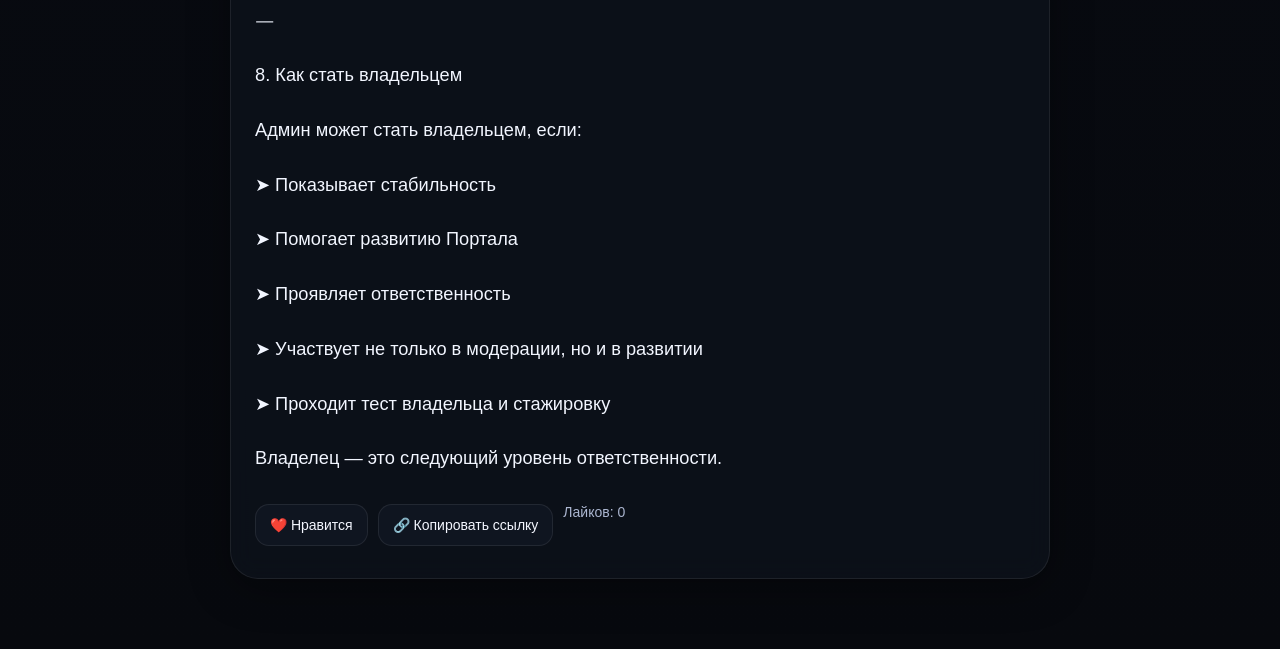
==== commit 68acb938: "Update post: baza-admin" ====
--- a/posts/baza-admin.html
+++ b/posts/baza-admin.html
@@ -30,7 +30,7 @@
       <div class="meta">Автор: @pkxd_portal · 03.04.2026</div>
 
       <div class="post-content">
-        <p>1. Кто такой Админ Портала</p><p>Админ это тот кто защищает Портал.</p><p>Твоя задача — сохранять порядок, атмосферу и безопасность.</p><p>2. Главные запреты (строго)</p><p>В Портале запрещено:</p><p>Запрещено (варн + мут на 1 час):</p><p>➤ Мат (под спойлером можно)</p><p>➤ Шипперство</p><p>➤ Спам = 4+ одинаковых сообщений подряд</p><p>➤ Пиар (упоминания и скрины каналов можно)</p><p>➤ Токсичность, оскорбления (если шутка, то под спойлер)</p><p>➤ Политика, Расизм и Оскорбление религий</p><p>➤ Мерзкий контент</p><p>➤ ЛГБТ-контент</p><p>⸻</p><p>Строго запрещено (бан):</p><p>➤ Слив личных данных</p><p>➤ Контент 18+ в любом виде (фото, видео, текст, аватарка и т.д.)</p><p>➤ Скам и обман</p><p>➤ Пожелания смерти (если шутка, то под спойлер)</p><p>Незнание правил не освобождает от ответственности.</p><p>3. Обязанности Админа</p><p>➤ Следить за порядком в чатах</p><p>➤ Помогать участникам</p><p>➤ Останавливать ссоры</p><p>➤ Выдавать наказания ( мут / варн / бан )</p><p>➤ Удалять спам и рекламу</p><p>➤ Сообщать владельцам о серьёзных ситуациях</p><p>➤ Нельзя мутить из личной неприязни</p><p>➤ Нельзя мстить</p><p>➤ Не использовать роль ради силы</p><p>➤ Админу запрещён сарказм, унижение и провокационные ответы в сторону участников</p><p>4. Алгоритмы действий</p><p>Мат не под спойлером / Спам / Реклама (варн + мут на 1 час)</p><p>1. Удалить сообщения</p><p>2. Выдать наказание по отдельности варн + мут на 1 час</p><p>3. При массовой атаке — сообщить владельцам</p><p>Пример: @username1: *отправил больше 4 стикеров одновременно*</p><p>Админ: Варн @username1    потом:      Мут 1 час @username1</p><p>Спам                                            Спам</p><p>Токсичность / Оскорбления / Ссора / Шипперство (варн + мут на 1 час)</p><p>1. Не влезать в конфликт на чей то стороне и написать спокойное предупреждение</p><p>2. Сослаться на правило</p><p>3. Остановить конфликт</p><p>4. При повторе выдать наказание по отдельности варн + мут на 1 час</p><p>Пример: @username1: «Ты тупой?»</p><p>@username2: «Сама тупая!!!»</p><p>Админ: «Успокойтесь пожалуйста! В правилах запрещено ссориться. Иначе</p><p>мне придётся выдать наказание»</p><p>@username1: «Да закрой рот уже дура!»</p><p>@username2: «А ты свою пасть, животное!»</p><p>Админ: Варн @username1    потом:      Мут 1 час @username1</p><p>Ссора                                           Ссора</p><p>Админ: Варн @username2    потом:      Мут 1 час @username2</p><p>Ссора                                           Ссора</p><p>Обман + Скам в трейдах (Строго запрещено (бан))</p><p>1. Успокоить людей, если есть шум</p><p>2. Попросить доказательства на скамера</p><p>3. Проверить информацию</p><p>4. Передать владельцу при серьёзном случае</p><p>Пример: @username1: «Меня заскамил @username2»</p><p>Админ: «Покажите доказательства того, что он скамер»</p><p>@username1: *Фотографии с доказательствами*</p><p>Админ: Бан @username2</p><p>Скам / Обман</p><p>Массовый заход ботов / Контент 18+ / Пожелание смерти / Слив личных данных (Строго запрещено (бан))</p><p>1. Выдать наказание бана</p><p>2. Удалить сообщения</p><p>3. Сообщить владельцам</p><p>Пример: @username1: «Вот данные @username2: username@gmail.com…..»</p><p>Админ: Бан @username1</p><p>Слив личных данных / Контент 18+ / Пожелание смерти</p><p>5. Стиль общения</p><p>Админ:</p><p>➤ Спокоен</p><p>➤ Краток</p><p>➤ Без оскорблений</p><p>➤ Без унижений</p><p>Правильный тон:</p><p>“Пожалуйста, соблюдайте правила Портала.”</p><p>6. Когда нужно звать владельца</p><p>➤ Массовая атака</p><p>➤ Подозрение на серьёзный скам</p><p>➤ Конфликт между админами</p><p>➤ Спорный бан</p><p>7. Друзья</p><p>Админ не имеет права смягчать наказание из-за дружбы, популярности или личной симпатии.</p>
+        <p>1. Кто такой Админ Портала</p><p>Админ — это защитник Портала.</p><p>Твоя задача — сохранять порядок, атмосферу и безопасность. Админ помогает участникам, следит за соблюдением правил и поддерживает спокойную обстановку в чатах.</p><p>⸻</p><p>2. Главные запреты (строго)</p><p>В Портале запрещено:</p><p>🔴 ЗАПРЕЩЕНО (Варн + мут 1 час)</p><p>➤ Мат (под спойлером — можно)</p><p>➤ Оскорбления и токсичность (даже “в шутку”)</p><p>➤ Спам (3+ одинаковых сообщений подряд)</p><p>➤ Пиар (ссылки и реклама запрещены, упоминания можно)</p><p>➤ Шипперство</p><p>➤ Политика / расизм / религия</p><p>➤ Неприятный или провокационный контент</p><p>➤ ЛГБТ-контент</p><p>⸻</p><p>🔴 СТРОГО ЗАПРЕЩЕНО (Глобан)</p><p>➤ Слив личных данных</p><p>➤ Контент 18+ в любом формате</p><p>(текст, фото, видео, ник, аватарка и т.д.)</p><p>➤ Скам и обман</p><p>➤ Пожелания смерти (даже “в шутку”)</p><p>⸻</p><p>❤️ Важно:</p><p>➤ 3 варна = глобан</p><p>➤ Незнание правил не освобождает от ответственности</p><p>➤ Варн или бан можно оспорить через систему снятия наказаний</p><p>⸻</p><p>3. Обязанности Админа</p><p>➤ Следить за порядком в чатах</p><p>➤ Помогать участникам</p><p>➤ Останавливать конфликты</p><p>➤ Выдавать наказания (варн / мут / бан)</p><p>➤ Удалять спам, рекламу и нарушения</p><p>➤ Сообщать владельцам о серьёзных ситуациях</p><p>➤ Поддерживать спокойную атмосферу</p><p>➤ Быть справедливым ко всем</p><p>Админу запрещено:</p><p>➤ Мутить из личной неприязни</p><p>➤ Мстить участникам</p><p>➤ Использовать роль ради власти</p><p>➤ Унижать или провоцировать участников</p><p>➤ Спорить агрессивно от лица админа</p><p>⸻</p><p>4. Алгоритмы действий</p><p>Мат / Спам / Реклама / Шипперство / Токсичность</p><p>(варн + мут 1 час)</p><p>1. Удалить сообщение</p><p>2. Выдать:</p><p>➤ Варн</p><p>➤ Мут 1 час</p><p>3. Зафиксировать нарушение</p><p>4. При повторе — выдать следующий варн</p><p>5. При 3 варнах — бан</p><p>⸻</p><p>Пример:</p><p>@username1: *спамит одинаковыми сообщениями*</p><p>Админ:</p><p>Варн @username1</p><p>Причина: Спам</p><p>Мут 1 час @username1</p><p>Причина: Спам</p><p>⸻</p><p>Ссора / Конфликт</p><p>1. Не вставать ни на чью сторону</p><p>2. Написать спокойное предупреждение</p><p>3. Сослаться на правило</p><p>4. При повторе — наказание</p><p>Пример:</p><p>“Пожалуйста, прекратите конфликт. В Портале запрещены оскорбления и ссоры.”</p><p>⸻</p><p>Скам / Обман</p><p>1. Успокоить участников</p><p>2. Попросить доказательства</p><p>3. Проверить информацию</p><p>4. Передать владельцу при серьёзном случае</p><p>5. При подтверждении — глобан</p><p>⸻</p><p>Слив данных / 18+ / Пожелание смерти</p><p>1. Сразу глобан</p><p>2. Удалить сообщения</p><p>3. Сообщить владельцам</p><p>⸻</p><p>Массовый заход ботов</p><p>1. Глобан подозрительных аккаунтов</p><p>2. Удаление сообщений</p><p>3. Сообщение владельцам</p><p>⸻</p><p>5. Стиль общения</p><p>Админ всегда:</p><p>➤ Спокоен</p><p>➤ Краток</p><p>➤ Вежлив</p><p>➤ Без сарказма</p><p>➤ Без давления</p><p>➤ Без унижения</p><p>Правильный пример:</p><p>“Пожалуйста, соблюдайте правила Портала.”</p><p>Неправильный пример:</p><p>“Ещё раз напишешь — улетишь.”</p><p>⸻</p><p>6. Когда нужно звать владельца</p><p>➤ Массовая атака</p><p>➤ Подозрение на серьёзный скам</p><p>➤ Конфликт между админами</p><p>➤ Спорный бан</p><p>➤ Ситуация, в которой админ не уверен</p><p>➤ Повторяющиеся нарушения одного участника</p><p>⸻</p><p>7. Друзья</p><p>Админ не имеет права смягчать наказание друзьям, знакомым или популярным участникам. Правила одинаковы для всех.</p><p>⸻</p><p>8. Как стать владельцем</p><p>Админ может стать владельцем, если:</p><p>➤ Показывает стабильность</p><p>➤ Помогает развитию Портала</p><p>➤ Проявляет ответственность</p><p>➤ Участвует не только в модерации, но и в развитии</p><p>➤ Проходит тест владельца и стажировку</p><p>Владелец — это следующий уровень ответственности.</p>
       </div>
 
       <div class="post-actions">
